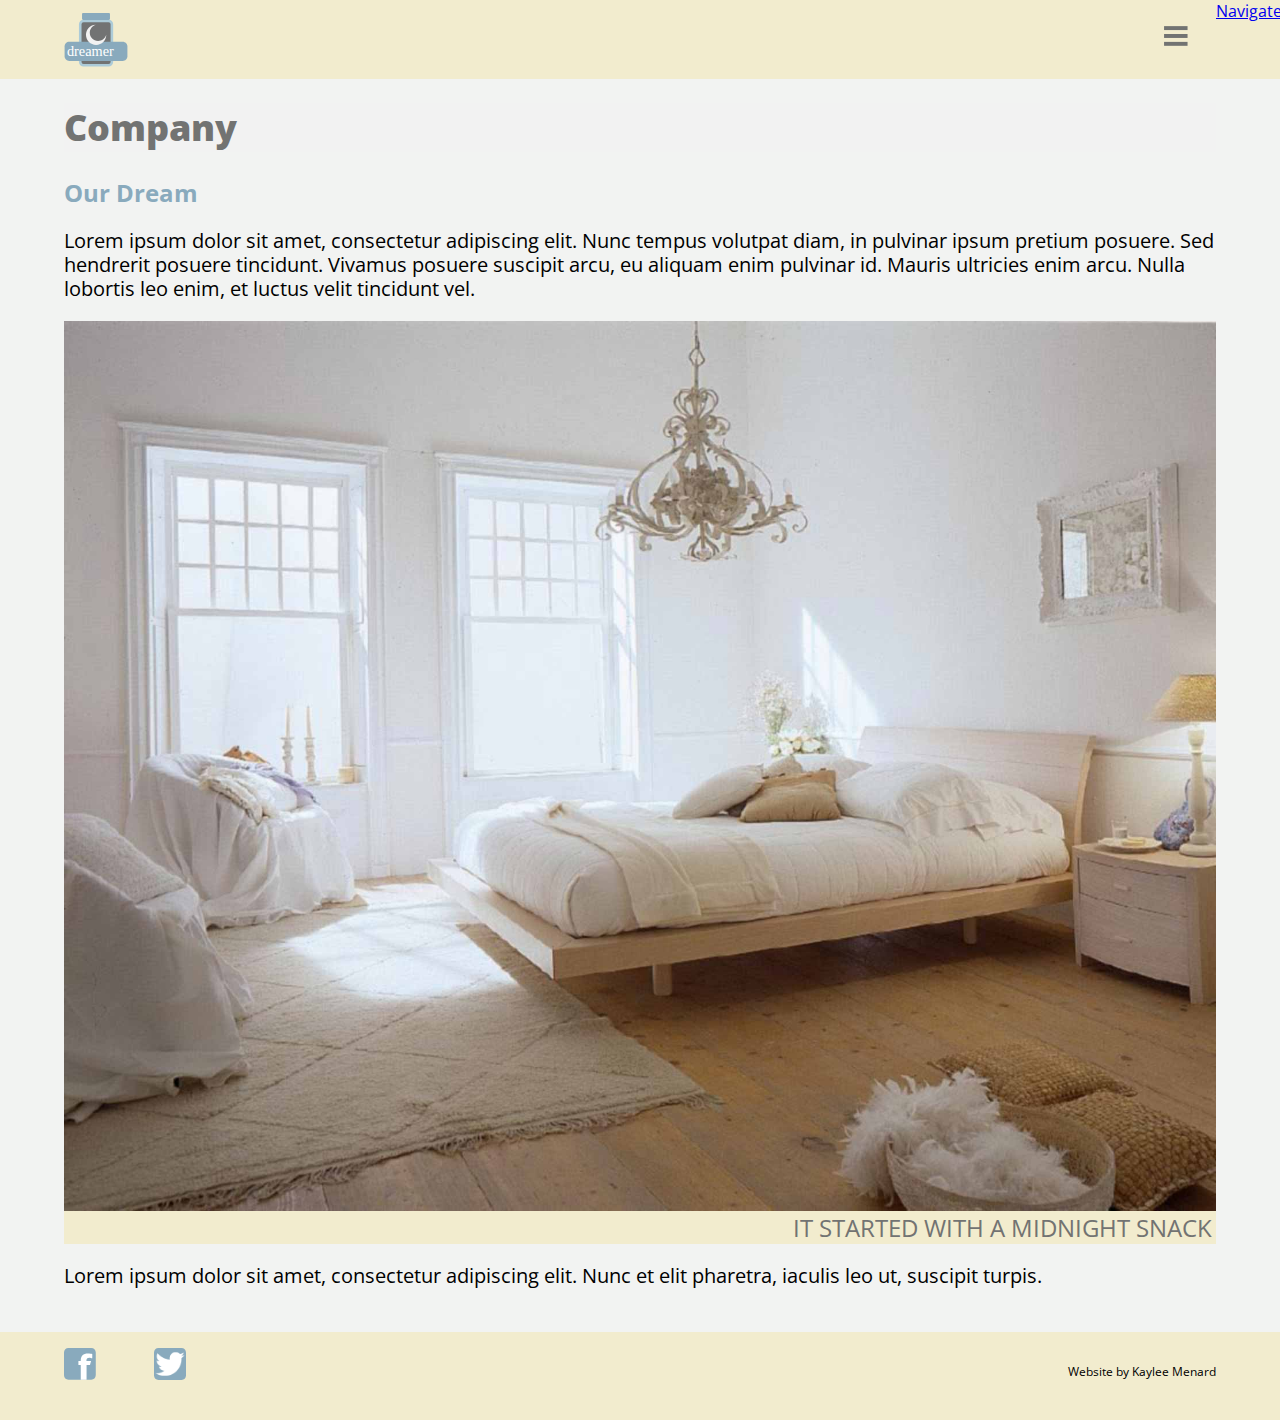
==== company.html @ 2d25f084 "Completed products.html" ====
<!DOCTYPE html>
<html lang="en-ca">
<head>
	<link href='http://fonts.googleapis.com/css?family=Open+Sans:400italic,400,700,800' rel='stylesheet' type='text/css'>
	<meta charset="utf-8">
	<title>Sweet Dreams are Here!</title>
	<meta name="viewport" content="width=device-width,initial-scale=1">
    <link href="css/general.css" rel="stylesheet">
</head>
<body>
	<header>

		<a href="index.html">
			<img src="images/logo.svg" class="logo">
		</a>

		<a href="#nav" class="nav-btn" data-state="inactive">Navigate</a>

		<nav class="nav-top">
			<ul>
				<li><a href="index.html">Home</a></li>
				<li><a href="company.html">Company</a></li>
				<li><a href="products.html">Products</a></li>
			</ul>
		</nav>

	</header>
 
	<article>

		<h1 class="pagehead">Company</h1>	

		<h2>Our Dream</h2>
		<p>Lorem ipsum dolor sit amet, consectetur adipiscing elit. Nunc tempus volutpat diam, in pulvinar ipsum pretium posuere. Sed hendrerit posuere tincidunt. Vivamus posuere suscipit arcu, eu aliquam enim pulvinar id. Mauris ultricies enim arcu. Nulla lobortis leo enim, et luctus velit tincidunt vel. </p>

		<figure>
			<img src="images/bedroom1.jpg" alt="In Development">
			<figcaption>It Started with a Midnight&nbsp;Snack</figcaption>
			<p>Lorem ipsum dolor sit amet, consectetur adipiscing elit. Nunc et elit pharetra, iaculis leo ut, suscipit turpis.</p>
		</figure>
		

	</article>

	<footer>
		<ul class="icon">
			<li><a href="http://www.facebook.com"><img src="images/facebook-icon.svg"></a></li>
			<li><a href="http://www.twitter.com"><img src="images/twitter-icon.svg"></a></li>
		<p>Website by Kaylee Menard</p>

	</footer>

	<script src="js/toggle.js"></script>

</body>
</html>
---- css/general.css ----
@charset "utf-8";

@-moz-viewport { width: device-width; scale: 1; }
@-ms-viewport { width: device-width; scale: 1; }
@-o-viewport { width: device-width; scale: 1; }
@-webkit-viewport { width: device-width; scale: 1; }
@viewport { width: device-width; scale: 1; }

* {
	-moz-box-sizing: border-box;
	-webkit-box-sizing: border-box;
	box-sizing: border-box;
}

html {
	-moz-text-size-adjust: 100%;
	-ms-text-size-adjust: 100%;
	-webkit-text-size-adjust: 100%;
	text-size-adjust: 100%;
    
    font-size: 100%;
    font-family: 'Open Sans', Arial, sans-serif;
}

img {
	width: 100%;
    display: block;
}

header {
	overflow: hidden;
	background-color: #f2ecce;
	padding: 0;
}

.logo {
	width: 4rem;
	height: auto;
	margin: .75rem 5%;
	float:left;
}

body {
	margin: 0;
	padding: 0;
}

.nav-btn,
.nav-btn:link,
.nav-btn:visited {
	height: 70px;
    width: 70px;
	overflow: hidden;
    position: absolute;
    top: 0;
    right: 0;
    padding: 0 5%;
	
	background: transparent url("../images/icon-nav.svg") no-repeat 0 0;

	text-indent: 100%;
	white-space: nowrap; 
}

.nav-top {
	max-height: 0; /* makes the area invisible */
    background-color: #89aabd;
    clear: both; /* Comes after the content that floats above */

	-moz-transition: all 250ms linear;
	-o-transition: all 250ms linear;
	-webkit-transition: all 250ms linear;
	transition: all 250ms linear;
}

.nav-top[data-state="expanded"] {
	max-height: 15em;
}

.nav-top ul { 
	margin: 0;
    padding: 0;
    text-align: center;
    list-style-type: none;
}

.nav-top a,
.nav-top a:link,
.nav-top a:visited {
	display: block;
	font-size: 1.25em;
	font-weight: 400;
    padding: 1.5rem 0;
	color: #f2f3f2;
	text-decoration: none;
}

.nav-top a:hover{
	background-color: #adccd8;
}


.billboard {
	overflow: hidden;
	background-image: url(../images/driftwood.jpg);
	background-repeat: no-repeat;
	background-color: #f2ecce;
	background-position: center center;
	background-size: 60rem;
}

h1 {
	margin: 6rem 0;
	background-color: rgba(242, 236, 206, .8);
	font-weight: 800;
	font-size: 2.5rem;
	color: #727372;
	text-align: center;
	text-decoration: non
}

article {
	margin: 0;
	padding: 1.5rem 5%;
	background-color: #f2f3f2;
}

.pagehead {
	margin: 0 0 1.5rem 0;
	padding: 0;
	background-color: #f2f2f2;
	font-weight: 800;
	font-size: 2.25rem;
	color: #727372;
	text-align: left;
	text-decoration: none;
}

h2 {
	margin: 0 0 .5rem;
	font-size: 1.5rem;
	font-weight: 700;
	color: #89aabd;
}

p {
	line-height: 1.5rem;
	font-size: 1.25rem;
	font-weight: 400;
}

.bucket1 {
    margin: 0;
    padding: 0;
    overflow: hidden;
    list-style: none;
    background-color: none;

    font-size: 1.5rem;
    font-weight: 400;
    text-transform: uppercase;;
    text-align: right;

}

.bucket1 li {
    float: left;
    width: 45%;
    margin: 0 10% 1.5rem 0;
    padding: 0;
}

.bucket1 li:nth-child(even) {
    margin: 0;
}

.bucket1 a,
.bucket1 a:link,
.bucket1 a:visited {
    display: block;
    background-size: 100%;
    background-position: center top;
    background-repeat: no-repeat;
    background-color: #f2ecce;
    margin: 0;
    padding: 75% .25rem 0; /* height of image ÷ by width = % */
    color: #727372;
    text-decoration: none;
}


.one {
    background-image: url(../images/wool1.jpg);  
}

.two {
    background-image: url(../images/rope.jpg);
}

figure {
	margin: 0;
	padding: 0;
}

figcaption {
	padding: 0 .25rem;
	font-size: 1.5rem;
	font-weight: 400;
	text-transform: uppercase;
	text-align: right;
	text-decoration: none;
	color: #727372;
	background-color: #f2ecce;
}

/* Applied only to Products.html */

.bucket3 {
    overflow: hidden;
    margin: 0 0 1.5rem;
    padding: 0;
    background-color: none;
}

.bucket3 img {
    float: left;
    width: 45%; 
    margin: 0 5% 0 0;
    padding: 0;
}

.bucket3 figcaption {
    float: right;
    width: 50%;
    margin: 0;
    padding: 0;
    background-color: #f2f2f2;

  	line-height: 1.5rem;
	font-size: 1.25rem;
	font-weight: 400;
	text-align: left;
	text-transform: none;  
}

/* All Footers */

footer {
	overflow: hidden;
	margin: 0;
	padding: 0;
	background-color: #f2ecce;
}

footer p{
	font-size: .75rem;
	font-weight: 400;
	text-align: right;
}

.icon {
    margin: 0 5%;
    padding: 1rem 0;
    overflow: hidden;
    list-style: none;
}

.icon li {
    float: left;
    width: 2rem;
    margin: 0 5% 1.5rem 0;
    padding: 0;
}
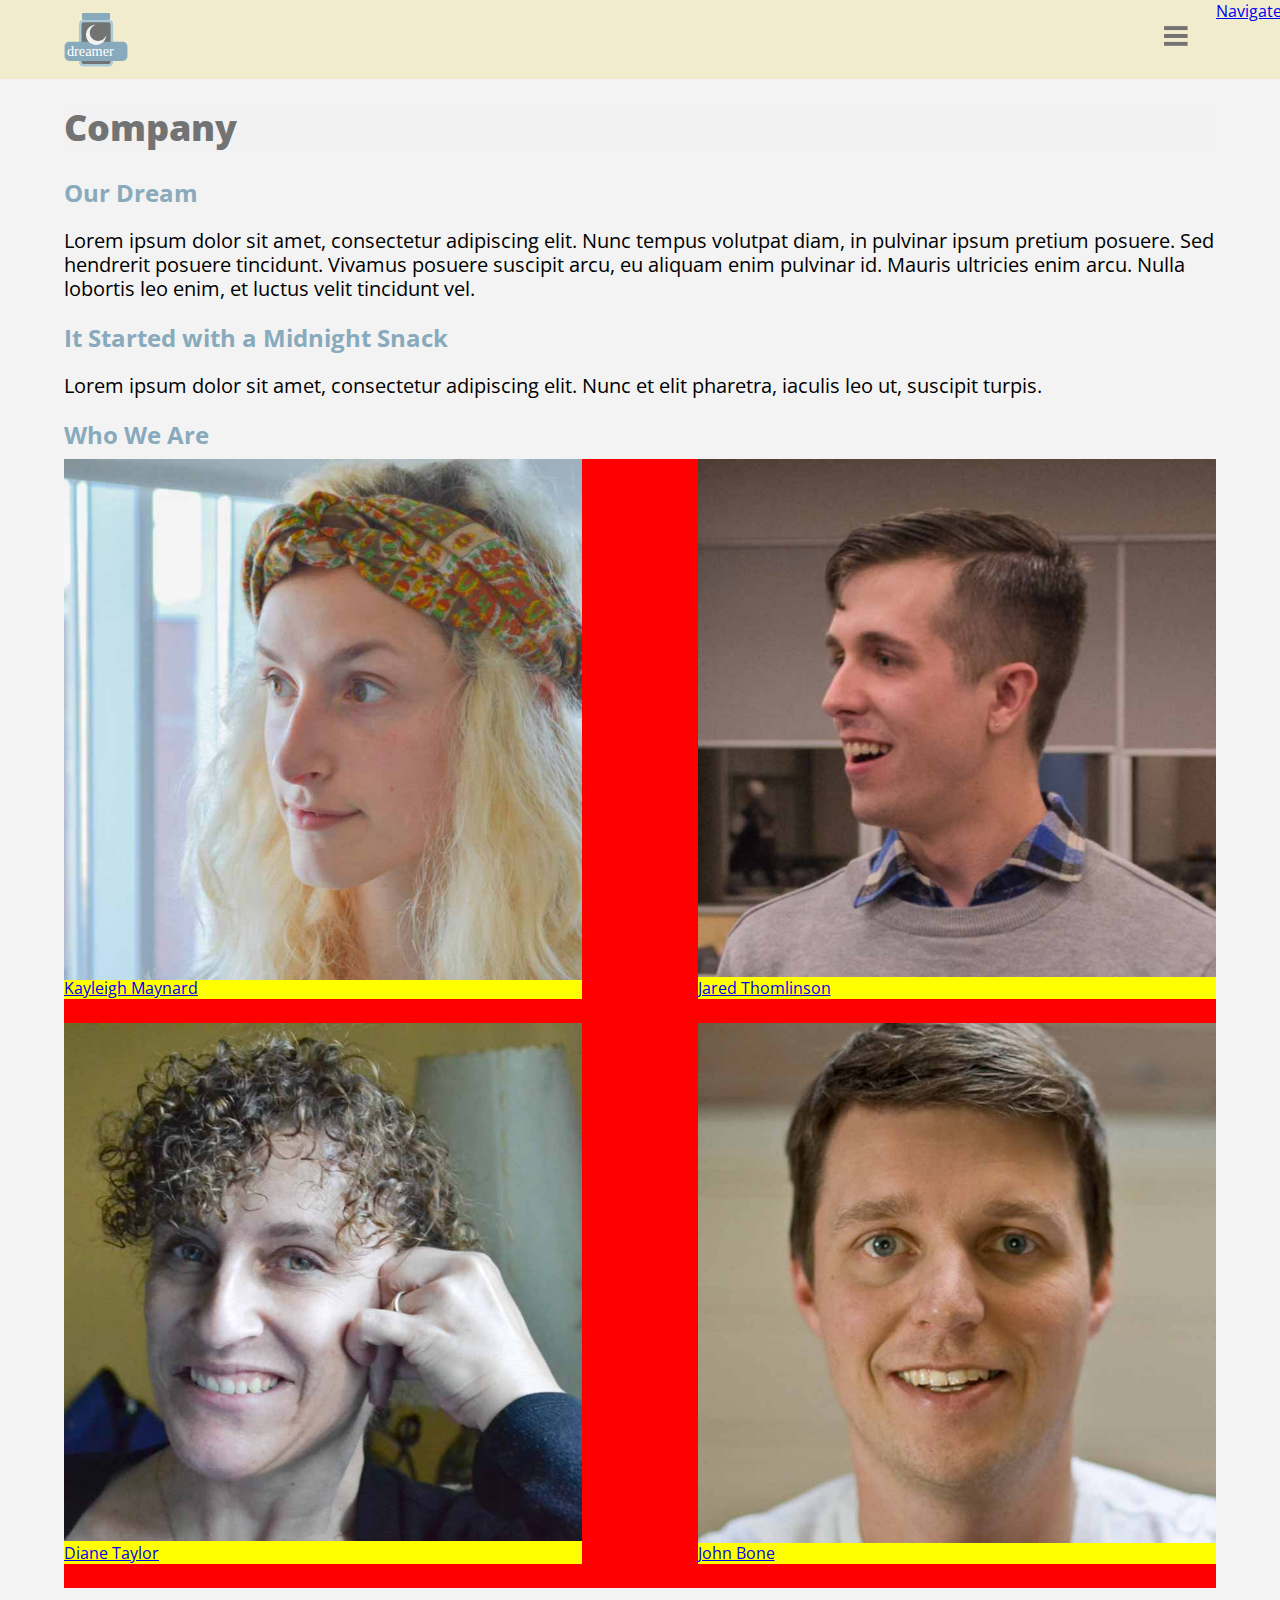
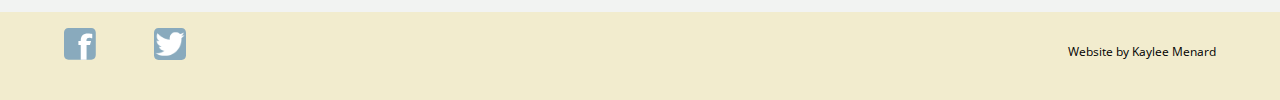
==== commit 596d4ccc: "Filling out company.html" ====
--- a/company.html
+++ b/company.html
@@ -33,12 +33,17 @@
 		<h2>Our Dream</h2>
 		<p>Lorem ipsum dolor sit amet, consectetur adipiscing elit. Nunc tempus volutpat diam, in pulvinar ipsum pretium posuere. Sed hendrerit posuere tincidunt. Vivamus posuere suscipit arcu, eu aliquam enim pulvinar id. Mauris ultricies enim arcu. Nulla lobortis leo enim, et luctus velit tincidunt vel. </p>
 
-		<figure>
-			<img src="images/bedroom1.jpg" alt="In Development">
-			<figcaption>It Started with a Midnight&nbsp;Snack</figcaption>
-			<p>Lorem ipsum dolor sit amet, consectetur adipiscing elit. Nunc et elit pharetra, iaculis leo ut, suscipit turpis.</p>
-		</figure>
-		
+		<h2>It Started with a Midnight Snack</h2>
+		<p>Lorem ipsum dolor sit amet, consectetur adipiscing elit. Nunc et elit pharetra, iaculis leo ut, suscipit turpis.</p>
+
+		<h2>Who We Are</h2>
+
+		<ul class="bucket2">
+            <li><a href="company.html" class="kayleigh">Kayleigh Maynard</a></li>
+            <li><a href="company.html" class="jared">Jared Thomlinson</a></li>
+            <li><a href="company.html" class="diane">Diane Taylor</a></li>
+            <li><a href="company.html" class="john">John Bone</a></li>
+        </ul>
 
 	</article>
 
--- a/css/general.css
+++ b/css/general.css
@@ -243,6 +243,54 @@
 	text-transform: none;  
 }
 
+/* Applied only to company.html */
+.bucket2 {
+    margin: 0;
+    padding: 0;
+    overflow: hidden;
+    list-style: none;
+    background-color: red; /* Visual Aid */
+}
+
+.bucket2 li {
+    float: left;
+    width: 45%;
+    margin: 0 10% 1.5rem 0;
+    padding: 0;
+}
+
+.bucket2 li:nth-child(even) {
+    margin: 0;
+}
+
+.bucket2 a,
+.bucket2 a:link,
+.bucket2 a:visited {
+    display: block;
+    background-size: 100%;
+    background-position: center top;
+    background-repeat: no-repeat;
+    background-color: yellow; /* Visual Aid */
+    margin: 0;
+    padding: 100% 0 0; /* height of image ÷ by width = % */
+}
+
+.kayleigh {
+    background-image: url(../images/kayleigh.jpg);  
+}
+
+.jared {
+    background-image: url(../images/jared.jpg);
+}
+
+.diane {
+    background-image: url(../images/diane.jpg);
+}
+
+.john {
+    background-image: url(../images/john.jpg);
+}
+
 /* All Footers */
 
 footer {
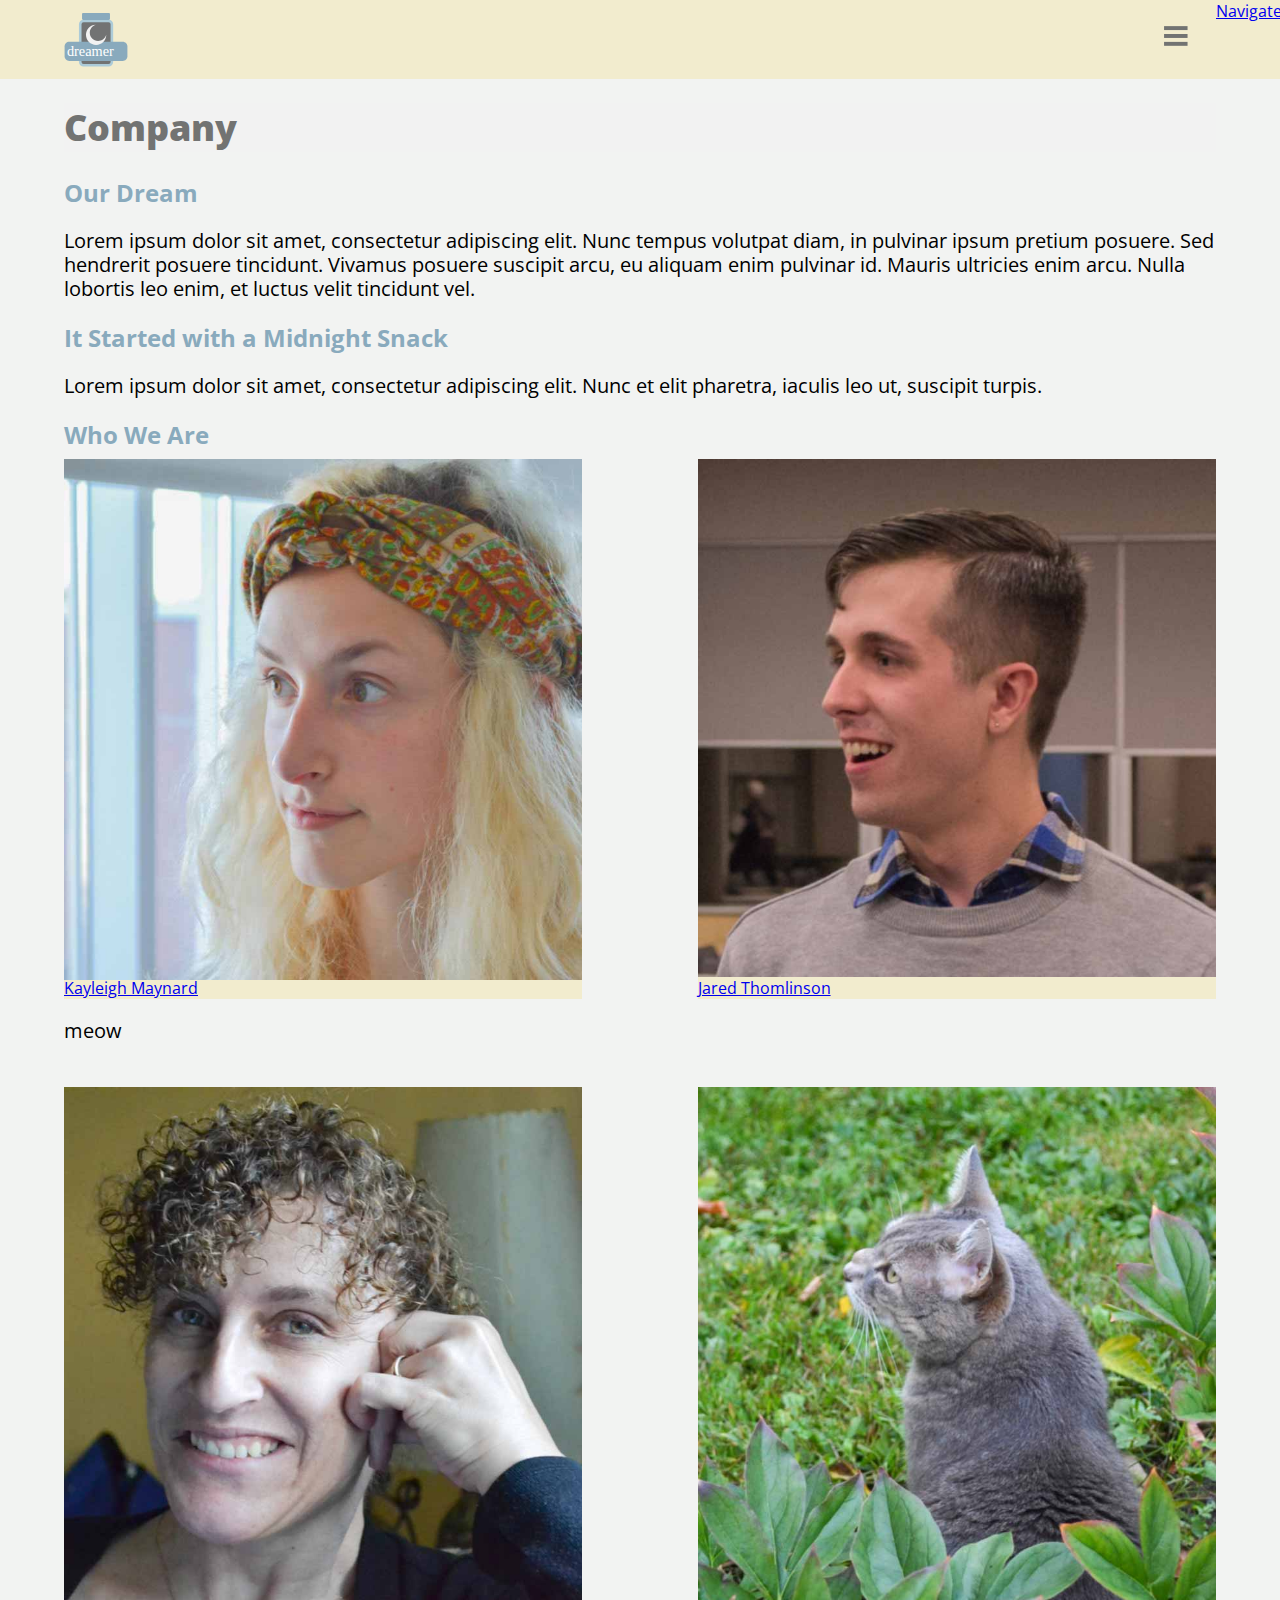
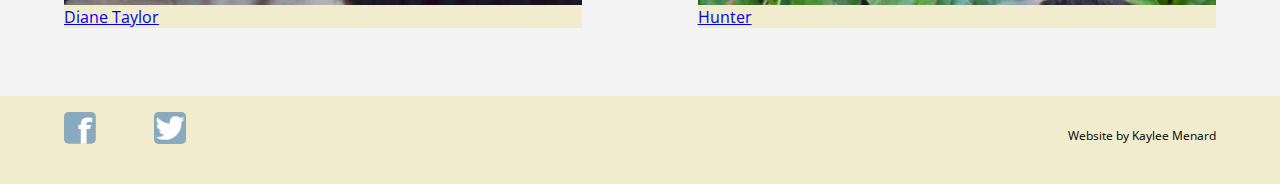
==== commit d1df9e13: "About Us update" ====
--- a/company.html
+++ b/company.html
@@ -39,10 +39,10 @@
 		<h2>Who We Are</h2>
 
 		<ul class="bucket2">
-            <li><a href="company.html" class="kayleigh">Kayleigh Maynard</a></li>
+            <li><a href="company.html" class="kayleigh">Kayleigh Maynard</a><p>meow</p></li>
             <li><a href="company.html" class="jared">Jared Thomlinson</a></li>
-            <li><a href="company.html" class="diane">Diane Taylor</a></li>
-            <li><a href="company.html" class="john">John Bone</a></li>
+            <li><a href="company.html" class="diane">Diane Taylor</a><p></p></li>
+            <li><a href="company.html" class="cat">Hunter</a></li>
         </ul>
 
 	</article>
--- a/css/general.css
+++ b/css/general.css
@@ -220,6 +220,11 @@
     margin: 0 0 1.5rem;
     padding: 0;
     background-color: none;
+
+    font-size: 1.5rem;
+    font-weight: 400;
+    text-transform: uppercase;;
+    text-align: right;
 }
 
 .bucket3 img {
@@ -249,7 +254,7 @@
     padding: 0;
     overflow: hidden;
     list-style: none;
-    background-color: red; /* Visual Aid */
+    background-color: none;
 }
 
 .bucket2 li {
@@ -257,6 +262,8 @@
     width: 45%;
     margin: 0 10% 1.5rem 0;
     padding: 0;
+
+
 }
 
 .bucket2 li:nth-child(even) {
@@ -270,9 +277,9 @@
     background-size: 100%;
     background-position: center top;
     background-repeat: no-repeat;
-    background-color: yellow; /* Visual Aid */
-    margin: 0;
-    padding: 100% 0 0; /* height of image ÷ by width = % */
+    background-color: #f2ecce;
+    margin: 0;
+    padding: 100% 0 0;
 }
 
 .kayleigh {
@@ -287,8 +294,8 @@
     background-image: url(../images/diane.jpg);
 }
 
-.john {
-    background-image: url(../images/john.jpg);
+.cat {
+    background-image: url(../images/hunter.jpg);
 }
 
 /* All Footers */
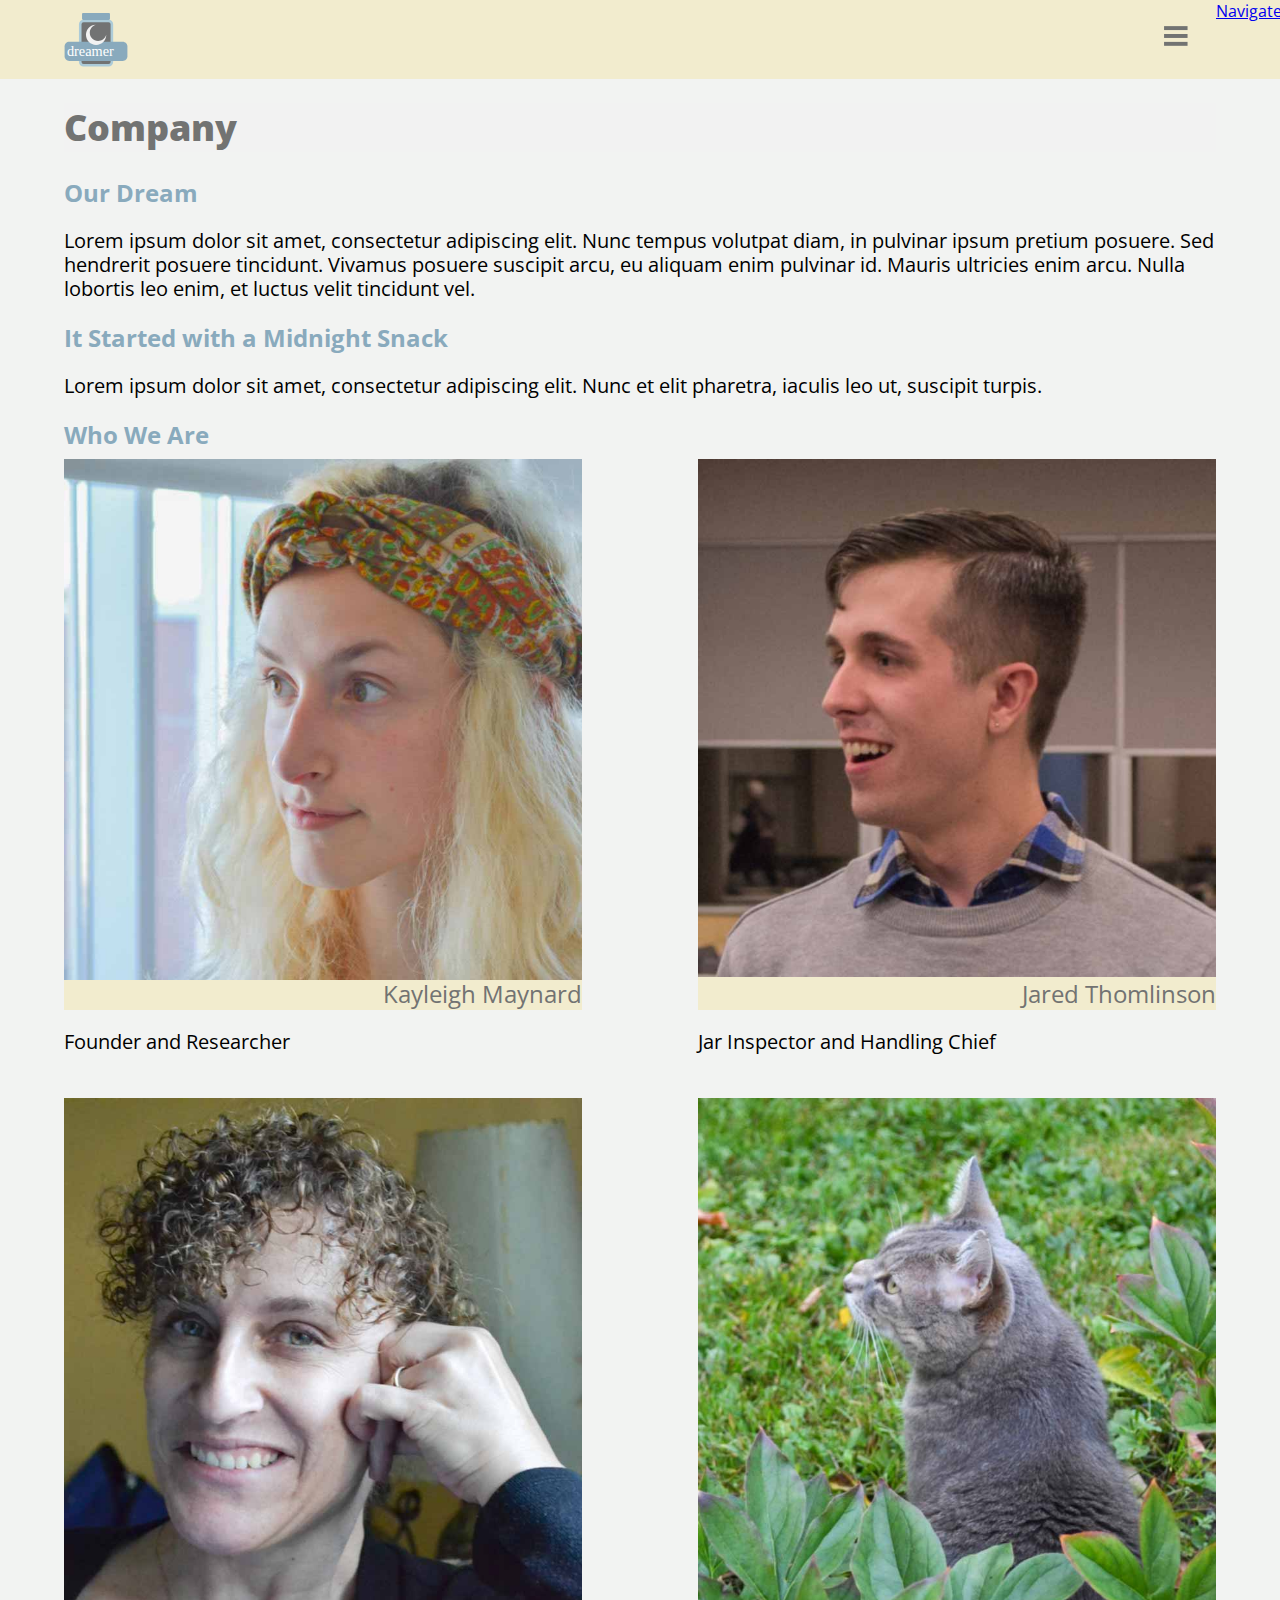
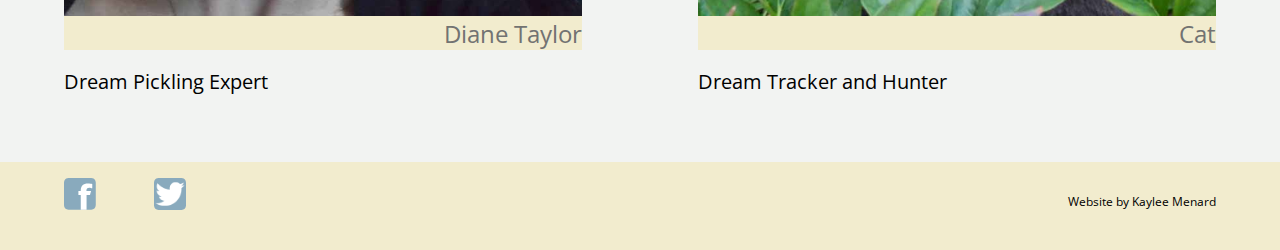
==== commit 86b02704: "Who we are: updated" ====
--- a/company.html
+++ b/company.html
@@ -39,10 +39,10 @@
 		<h2>Who We Are</h2>
 
 		<ul class="bucket2">
-            <li><a href="company.html" class="kayleigh">Kayleigh Maynard</a><p>meow</p></li>
-            <li><a href="company.html" class="jared">Jared Thomlinson</a></li>
-            <li><a href="company.html" class="diane">Diane Taylor</a><p></p></li>
-            <li><a href="company.html" class="cat">Hunter</a></li>
+            <li><a href="company.html" class="kayleigh">Kayleigh Maynard</a><p>Founder and Researcher</p></li>
+            <li><a href="company.html" class="jared">Jared Thomlinson</a><p>Jar Inspector and Handling Chief</p></li>
+            <li><a href="company.html" class="diane">Diane Taylor</a><p>Dream Pickling Expert</p></li>
+            <li><a href="company.html" class="cat">Cat</a><p>Dream Tracker and Hunter</p></li>
         </ul>
 
 	</article>
--- a/css/general.css
+++ b/css/general.css
@@ -149,6 +149,7 @@
 	font-weight: 400;
 }
 
+/* Following bucket found on index.html */
 .bucket1 {
     margin: 0;
     padding: 0;
@@ -213,48 +214,19 @@
 	background-color: #f2ecce;
 }
 
-/* Applied only to Products.html */
-
-.bucket3 {
+/* Applied only to company.html */
+.bucket2 {
+    margin: 0;
+    padding: 0;
     overflow: hidden;
-    margin: 0 0 1.5rem;
-    padding: 0;
+    list-style: none;
     background-color: none;
 
     font-size: 1.5rem;
     font-weight: 400;
     text-transform: uppercase;;
     text-align: right;
-}
-
-.bucket3 img {
-    float: left;
-    width: 45%; 
-    margin: 0 5% 0 0;
-    padding: 0;
-}
-
-.bucket3 figcaption {
-    float: right;
-    width: 50%;
-    margin: 0;
-    padding: 0;
-    background-color: #f2f2f2;
-
-  	line-height: 1.5rem;
-	font-size: 1.25rem;
-	font-weight: 400;
-	text-align: left;
-	text-transform: none;  
-}
-
-/* Applied only to company.html */
-.bucket2 {
-    margin: 0;
-    padding: 0;
-    overflow: hidden;
-    list-style: none;
-    background-color: none;
+
 }
 
 .bucket2 li {
@@ -262,8 +234,6 @@
     width: 45%;
     margin: 0 10% 1.5rem 0;
     padding: 0;
-
-
 }
 
 .bucket2 li:nth-child(even) {
@@ -278,8 +248,18 @@
     background-position: center top;
     background-repeat: no-repeat;
     background-color: #f2ecce;
+
+    color: #727372;
+    text-decoration: none;
+    text-transform: none;
+    font-size: 1.5rem;
     margin: 0;
     padding: 100% 0 0;
+}
+
+.bucket2 p {
+	text-transform: none;
+	text-align: left;	
 }
 
 .kayleigh {
@@ -296,6 +276,37 @@
 
 .cat {
     background-image: url(../images/hunter.jpg);
+}
+
+
+/* Applied only to Products.html */
+
+.bucket3 {
+    overflow: hidden;
+    margin: 0 0 1.5rem;
+    padding: 0;
+    background-color: none;
+}
+
+.bucket3 img {
+    float: left;
+    width: 45%; 
+    margin: 0 5% 0 0;
+    padding: 0;
+}
+
+.bucket3 figcaption {
+    float: right;
+    width: 50%;
+    margin: 0;
+    padding: 0;
+    background-color: #f2f2f2;
+
+  	line-height: 1.5rem;
+	font-size: 1.25rem;
+	font-weight: 400;
+	text-align: left;
+	text-transform: none;  
 }
 
 /* All Footers */
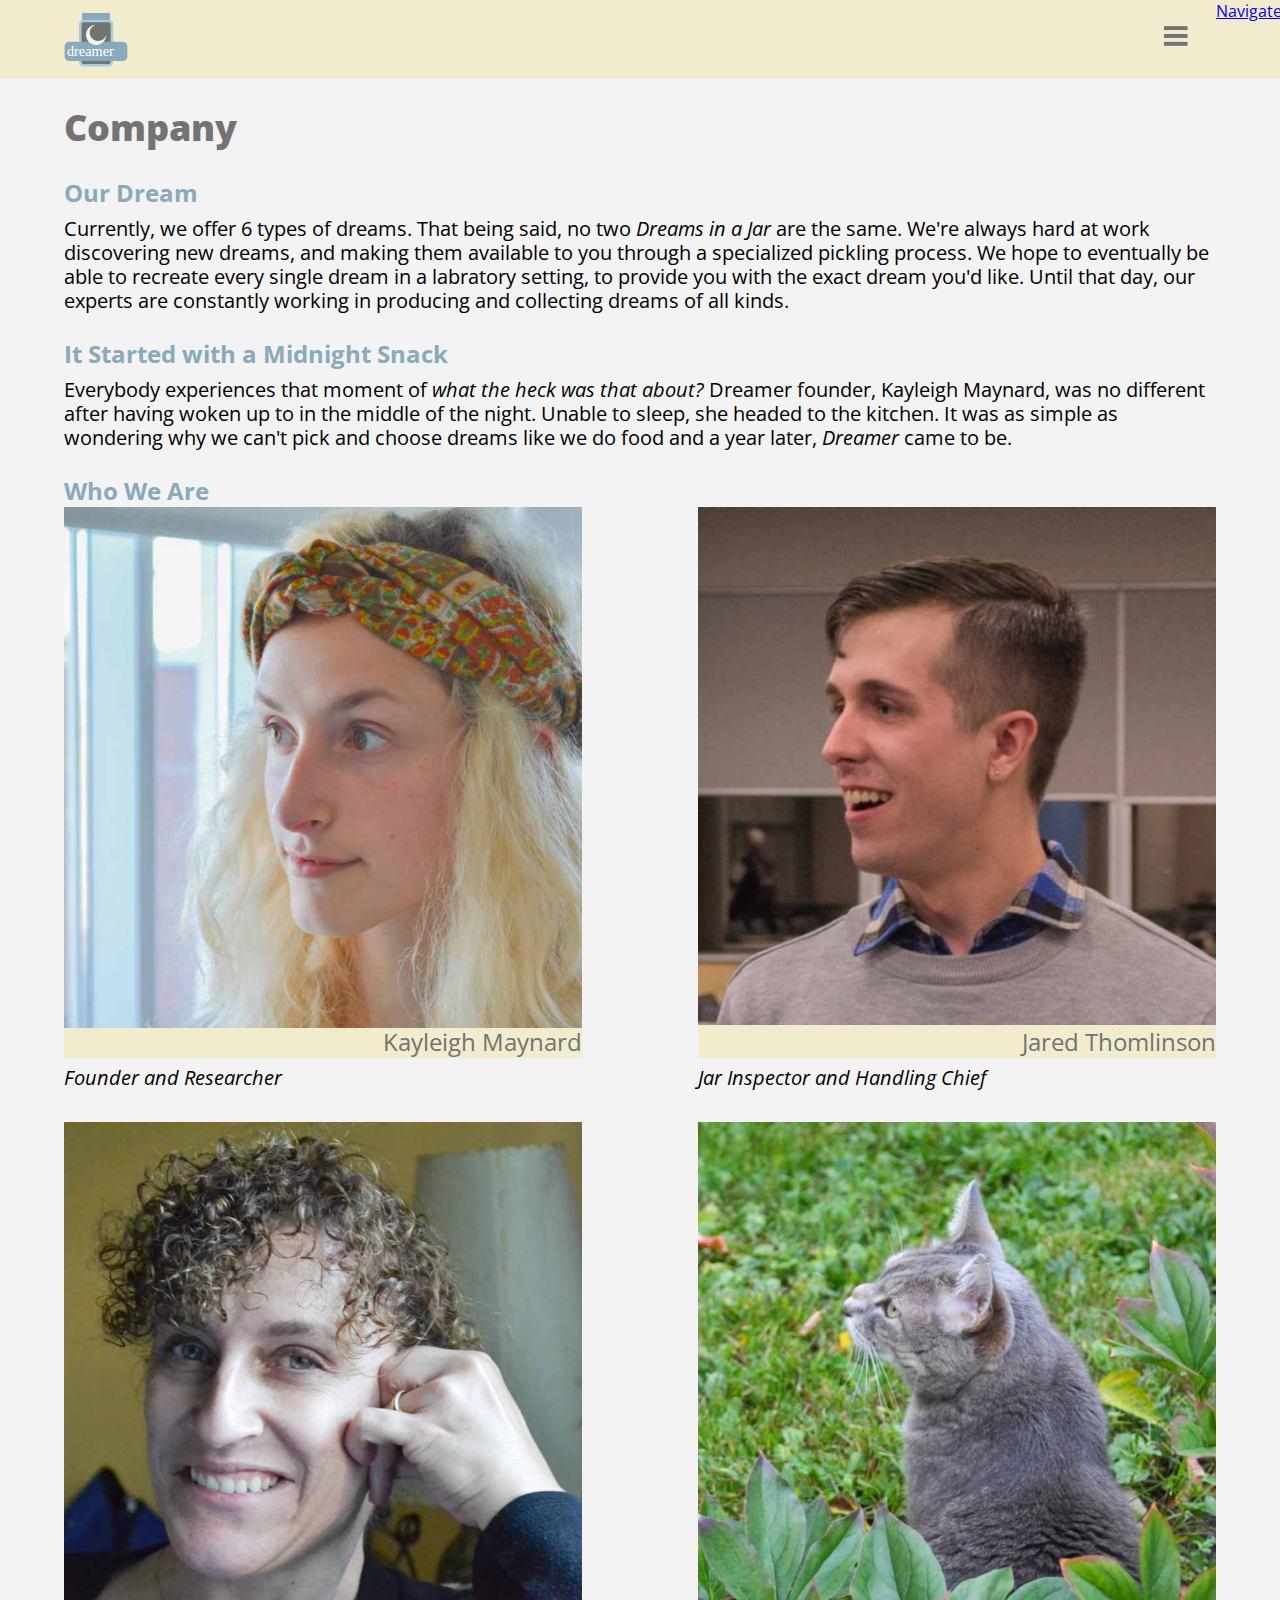
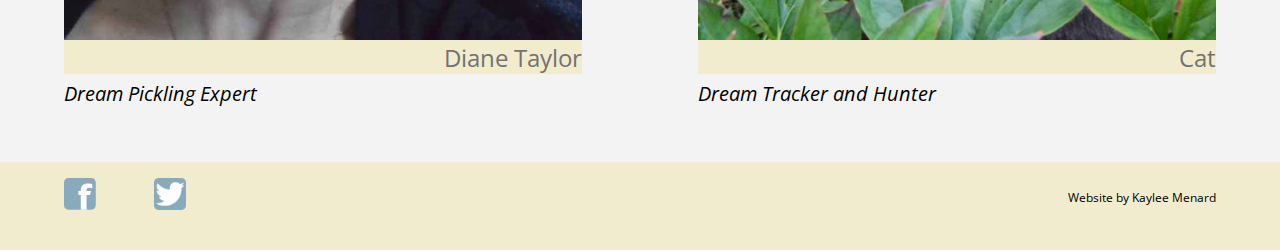
==== commit 41fd467e: "Replaced text on home and company page" ====
--- a/company.html
+++ b/company.html
@@ -31,10 +31,10 @@
 		<h1 class="pagehead">Company</h1>	
 
 		<h2>Our Dream</h2>
-		<p>Lorem ipsum dolor sit amet, consectetur adipiscing elit. Nunc tempus volutpat diam, in pulvinar ipsum pretium posuere. Sed hendrerit posuere tincidunt. Vivamus posuere suscipit arcu, eu aliquam enim pulvinar id. Mauris ultricies enim arcu. Nulla lobortis leo enim, et luctus velit tincidunt vel. </p>
+		<p>Currently, we offer 6 types of dreams. That being said, no two <em>Dreams in a Jar</em> are the same. We're always hard at work discovering new dreams, and making them available to you through a specialized pickling process. We hope to eventually be able to recreate every single dream in a labratory setting, to provide you with the exact dream you'd like. Until that day, our experts are constantly working in producing and collecting dreams of all kinds.</p>
 
 		<h2>It Started with a Midnight Snack</h2>
-		<p>Lorem ipsum dolor sit amet, consectetur adipiscing elit. Nunc et elit pharetra, iaculis leo ut, suscipit turpis.</p>
+		<p>Everybody experiences that moment of <em>what the heck was that about?</em> Dreamer founder, Kayleigh Maynard, was no different after having woken up to in the middle of the night. Unable to sleep, she headed to the kitchen. It was as simple as wondering why we can't pick and choose dreams like we do food and a year later, <em>Dreamer</em> came to be. </p>
 
 		<h2>Who We Are</h2>
 
--- a/css/general.css
+++ b/css/general.css
@@ -137,13 +137,16 @@
 }
 
 h2 {
-	margin: 0 0 .5rem;
+	margin: 0;
+	padding: 0;
 	font-size: 1.5rem;
 	font-weight: 700;
 	color: #89aabd;
 }
 
 p {
+	margin: .5rem 0 1.5rem;
+	padding: 0;
 	line-height: 1.5rem;
 	font-size: 1.25rem;
 	font-weight: 400;
@@ -258,8 +261,12 @@
 }
 
 .bucket2 p {
+	margin: .5rem 0;
+	padding: 0;
+	font-style: italic;
 	text-transform: none;
-	text-align: left;	
+	text-align: left;
+
 }
 
 .kayleigh {
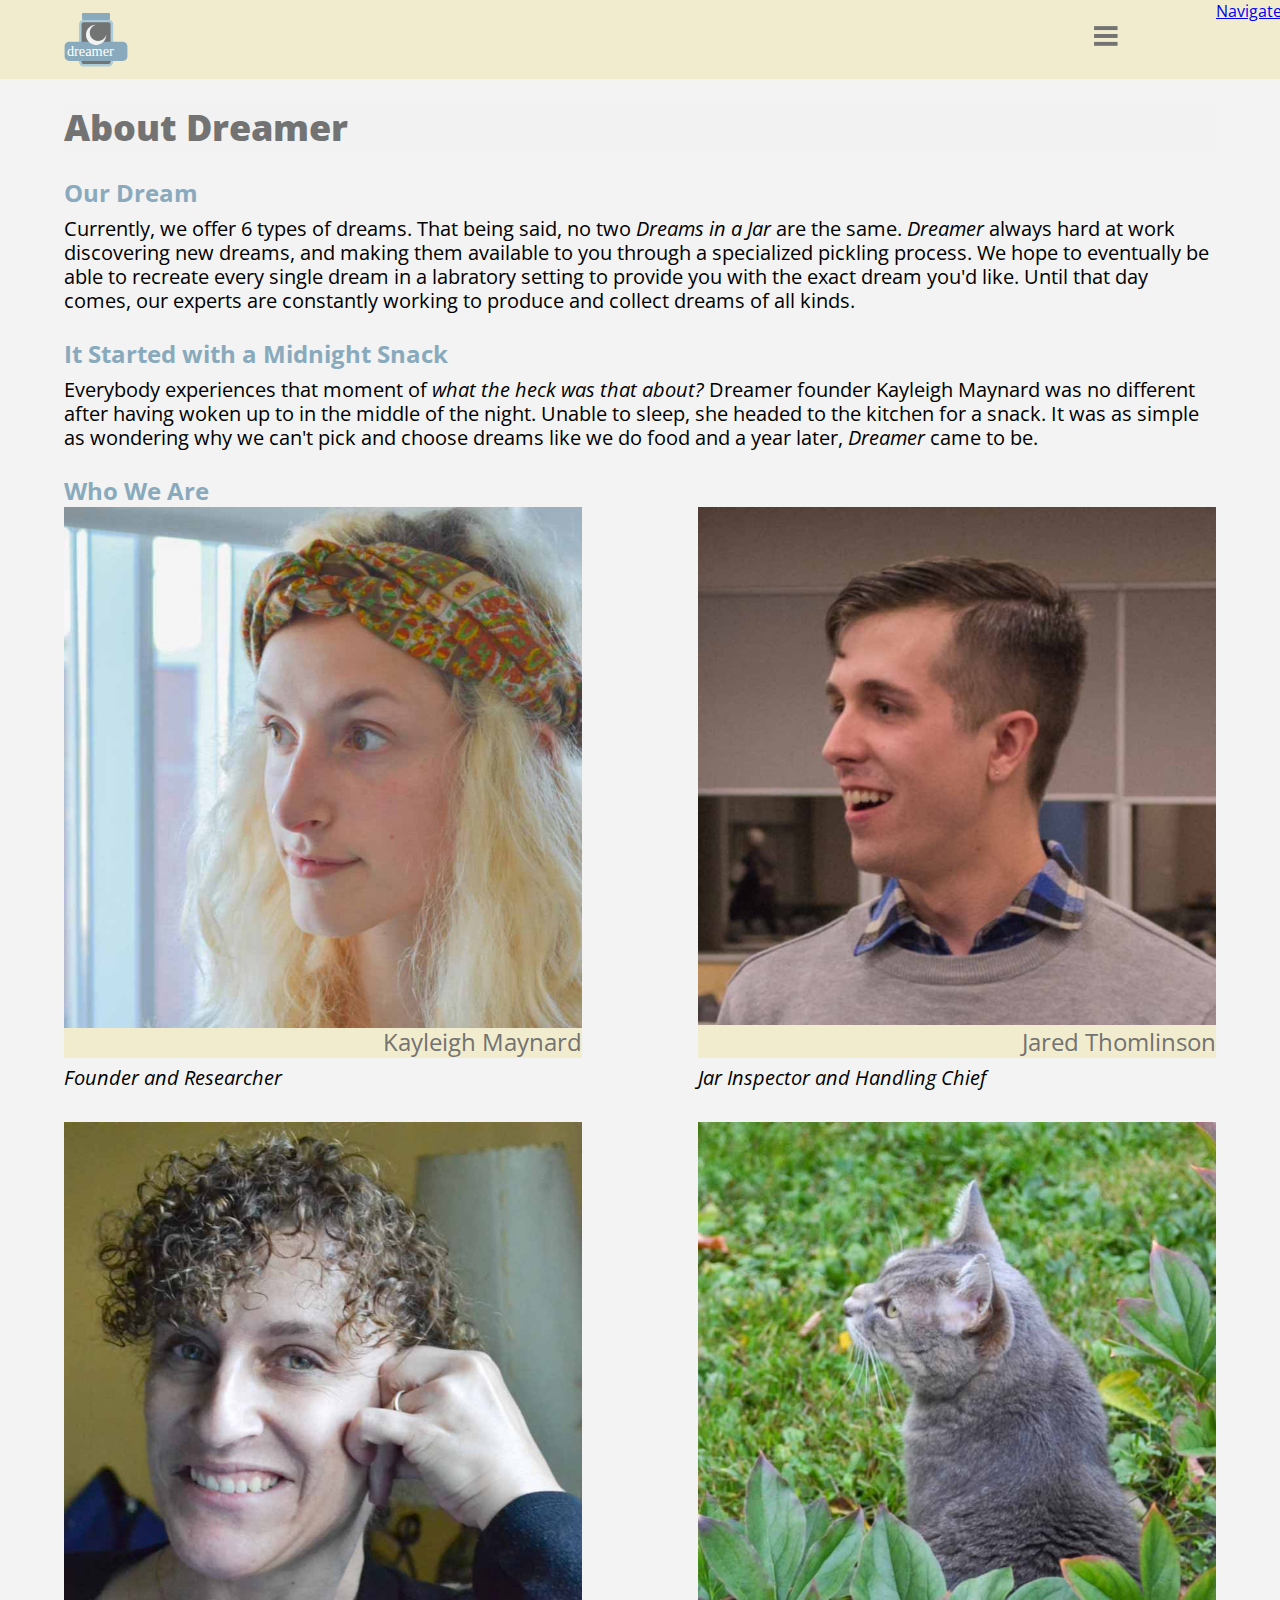
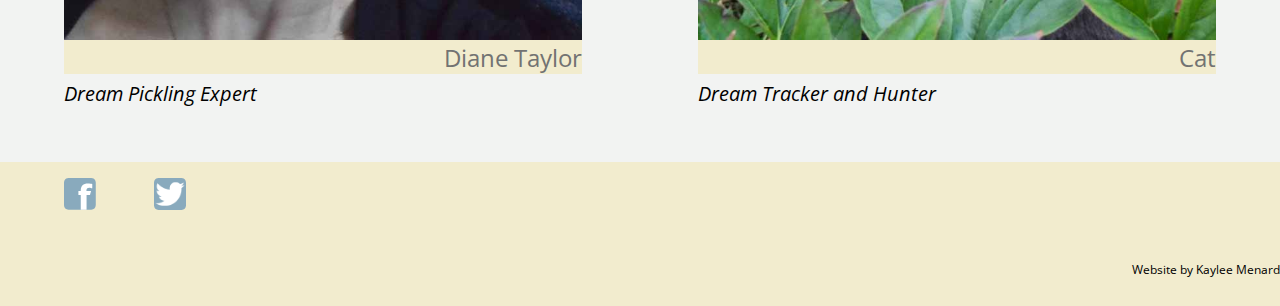
==== commit d1be8b4f: "Adjusted space" ====
--- a/company.html
+++ b/company.html
@@ -6,20 +6,21 @@
 	<title>Sweet Dreams are Here!</title>
 	<meta name="viewport" content="width=device-width,initial-scale=1">
     <link href="css/general.css" rel="stylesheet">
+    <link rel="icon" href="images/favicon.gif" type="image/gif" sizes="16x16">
 </head>
+
 <body>
+
 	<header>
 
-		<a href="index.html">
-			<img src="images/logo.svg" class="logo">
-		</a>
+		<a href="index.html"><img src="images/logo.svg" class="logo" alt="logo"></a>
 
 		<a href="#nav" class="nav-btn" data-state="inactive">Navigate</a>
 
 		<nav class="nav-top">
 			<ul>
 				<li><a href="index.html">Home</a></li>
-				<li><a href="company.html">Company</a></li>
+				<li><a href="company.html">About Dreamer</a></li>
 				<li><a href="products.html">Products</a></li>
 			</ul>
 		</nav>
@@ -28,13 +29,13 @@
  
 	<article>
 
-		<h1 class="pagehead">Company</h1>	
+		<h1 class="pagehead">About Dreamer</h1>	
 
 		<h2>Our Dream</h2>
-		<p>Currently, we offer 6 types of dreams. That being said, no two <em>Dreams in a Jar</em> are the same. We're always hard at work discovering new dreams, and making them available to you through a specialized pickling process. We hope to eventually be able to recreate every single dream in a labratory setting, to provide you with the exact dream you'd like. Until that day, our experts are constantly working in producing and collecting dreams of all kinds.</p>
+		<p>Currently, we offer 6 types of dreams. That being said, no two <em>Dreams in a Jar</em> are the same. <em>Dreamer</em> always hard at work discovering new dreams, and making them available to you through a specialized pickling process. We hope to eventually be able to recreate every single dream in a labratory setting to provide you with the exact dream you'd like. Until that day comes, our experts are constantly working to produce and collect dreams of all kinds.</p>
 
 		<h2>It Started with a Midnight Snack</h2>
-		<p>Everybody experiences that moment of <em>what the heck was that about?</em> Dreamer founder, Kayleigh Maynard, was no different after having woken up to in the middle of the night. Unable to sleep, she headed to the kitchen. It was as simple as wondering why we can't pick and choose dreams like we do food and a year later, <em>Dreamer</em> came to be. </p>
+		<p>Everybody experiences that moment of <em>what the heck was that about?</em> Dreamer founder Kayleigh Maynard was no different after having woken up to in the middle of the night. Unable to sleep, she headed to the kitchen for a snack. It was as simple as wondering why we can't pick and choose dreams like we do food and a year later, <em>Dreamer</em> came to be. </p>
 
 		<h2>Who We Are</h2>
 
@@ -48,9 +49,12 @@
 	</article>
 
 	<footer>
+
 		<ul class="icon">
 			<li><a href="http://www.facebook.com"><img src="images/facebook-icon.svg"></a></li>
 			<li><a href="http://www.twitter.com"><img src="images/twitter-icon.svg"></a></li>
+		</ul>
+		
 		<p>Website by Kaylee Menard</p>
 
 	</footer>
--- a/css/general.css
+++ b/css/general.css
@@ -6,7 +6,7 @@
 @-webkit-viewport { width: device-width; scale: 1; }
 @viewport { width: device-width; scale: 1; }
 
-* {
+{
 	-moz-box-sizing: border-box;
 	-webkit-box-sizing: border-box;
 	box-sizing: border-box;
@@ -95,7 +95,7 @@
 	text-decoration: none;
 }
 
-.nav-top a:hover{
+.nav-top a:hover {
 	background-color: #adccd8;
 }
 
@@ -125,6 +125,14 @@
 	background-color: #f2f3f2;
 }
 
+h2 {
+	margin: 0;
+	padding: 0;
+	font-size: 1.5rem;
+	font-weight: 700;
+	color: #89aabd;
+}
+
 .pagehead {
 	margin: 0 0 1.5rem 0;
 	padding: 0;
@@ -136,14 +144,6 @@
 	text-decoration: none;
 }
 
-h2 {
-	margin: 0;
-	padding: 0;
-	font-size: 1.5rem;
-	font-weight: 700;
-	color: #89aabd;
-}
-
 p {
 	margin: .5rem 0 1.5rem;
 	padding: 0;
@@ -152,19 +152,33 @@
 	font-weight: 400;
 }
 
-/* Following bucket found on index.html */
+figure {
+	margin: 0;
+	padding: 0;
+}
+
+figcaption {
+	padding: 0 .25rem;
+	font-size: 1.5rem;
+	font-weight: 400;
+	text-transform: uppercase;
+	text-align: right;
+	text-decoration: none;
+	color: #727372;
+	background-color: #f2ecce;
+}
+
+/* bucket1 in index.html */
 .bucket1 {
     margin: 0;
     padding: 0;
     overflow: hidden;
+    font-size: 1.5rem;
+    font-weight: 400;
+    text-transform: uppercase;
+    text-align: right;
     list-style: none;
     background-color: none;
-
-    font-size: 1.5rem;
-    font-weight: 400;
-    text-transform: uppercase;;
-    text-align: right;
-
 }
 
 .bucket1 li {
@@ -187,12 +201,11 @@
     background-repeat: no-repeat;
     background-color: #f2ecce;
     margin: 0;
-    padding: 75% .25rem 0; /* height of image ÷ by width = % */
+    padding: 75% .25rem 0;
     color: #727372;
     text-decoration: none;
 }
 
-
 .one {
     background-image: url(../images/wool1.jpg);  
 }
@@ -201,23 +214,7 @@
     background-image: url(../images/rope.jpg);
 }
 
-figure {
-	margin: 0;
-	padding: 0;
-}
-
-figcaption {
-	padding: 0 .25rem;
-	font-size: 1.5rem;
-	font-weight: 400;
-	text-transform: uppercase;
-	text-align: right;
-	text-decoration: none;
-	color: #727372;
-	background-color: #f2ecce;
-}
-
-/* Applied only to company.html */
+/* bucket2 in company.html */
 .bucket2 {
     margin: 0;
     padding: 0;
@@ -229,7 +226,6 @@
     font-weight: 400;
     text-transform: uppercase;;
     text-align: right;
-
 }
 
 .bucket2 li {
@@ -246,6 +242,8 @@
 .bucket2 a,
 .bucket2 a:link,
 .bucket2 a:visited {
+	margin: 0;
+    padding: 100% 0 0;
     display: block;
     background-size: 100%;
     background-position: center top;
@@ -256,8 +254,6 @@
     text-decoration: none;
     text-transform: none;
     font-size: 1.5rem;
-    margin: 0;
-    padding: 100% 0 0;
 }
 
 .bucket2 p {
@@ -266,7 +262,6 @@
 	font-style: italic;
 	text-transform: none;
 	text-align: left;
-
 }
 
 .kayleigh {
@@ -285,9 +280,7 @@
     background-image: url(../images/hunter.jpg);
 }
 
-
-/* Applied only to Products.html */
-
+/* bucket3 in products.html */
 .bucket3 {
     overflow: hidden;
     margin: 0 0 1.5rem;
@@ -317,7 +310,6 @@
 }
 
 /* All Footers */
-
 footer {
 	overflow: hidden;
 	margin: 0;
@@ -343,29 +335,4 @@
     width: 2rem;
     margin: 0 5% 1.5rem 0;
     padding: 0;
-}
-
-
-
-
-
-
-
-
-
-
-
-
-
-
-
-
-
-
-
-
-
-
-
-
-
+}